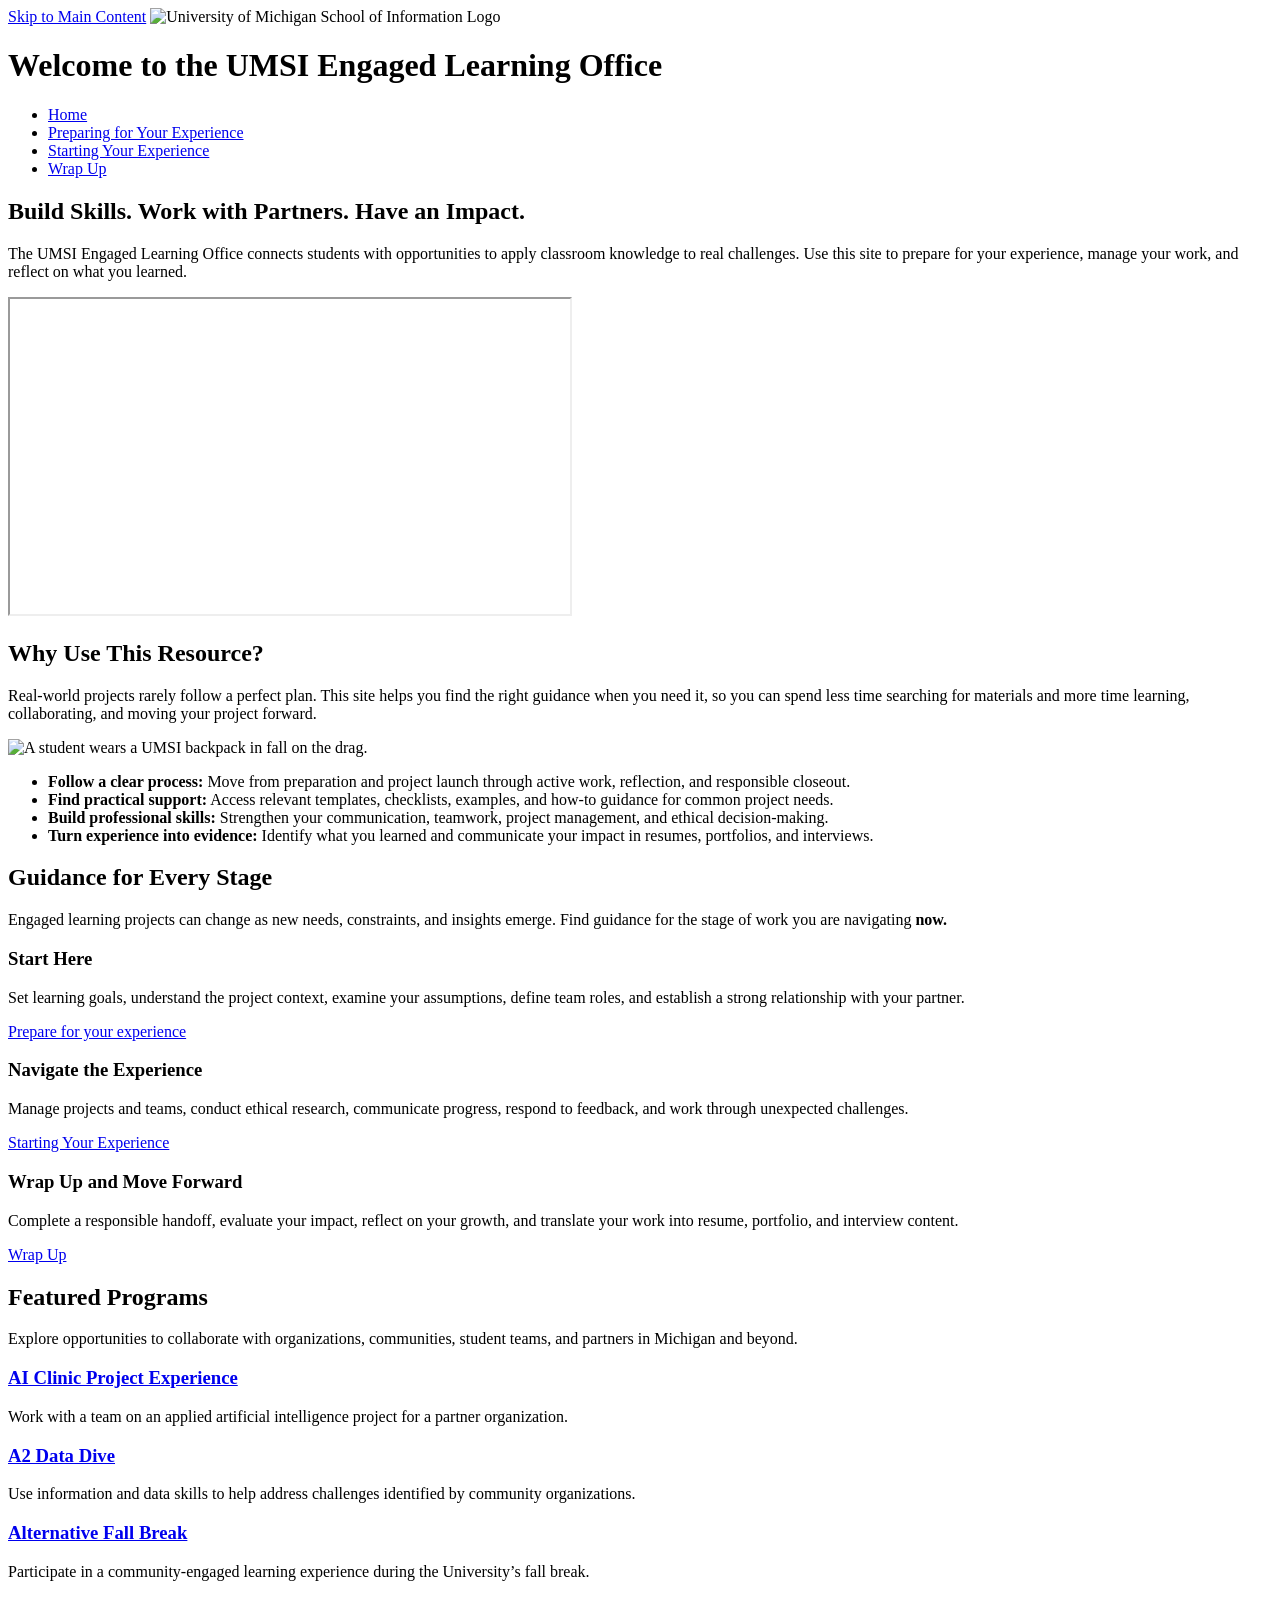
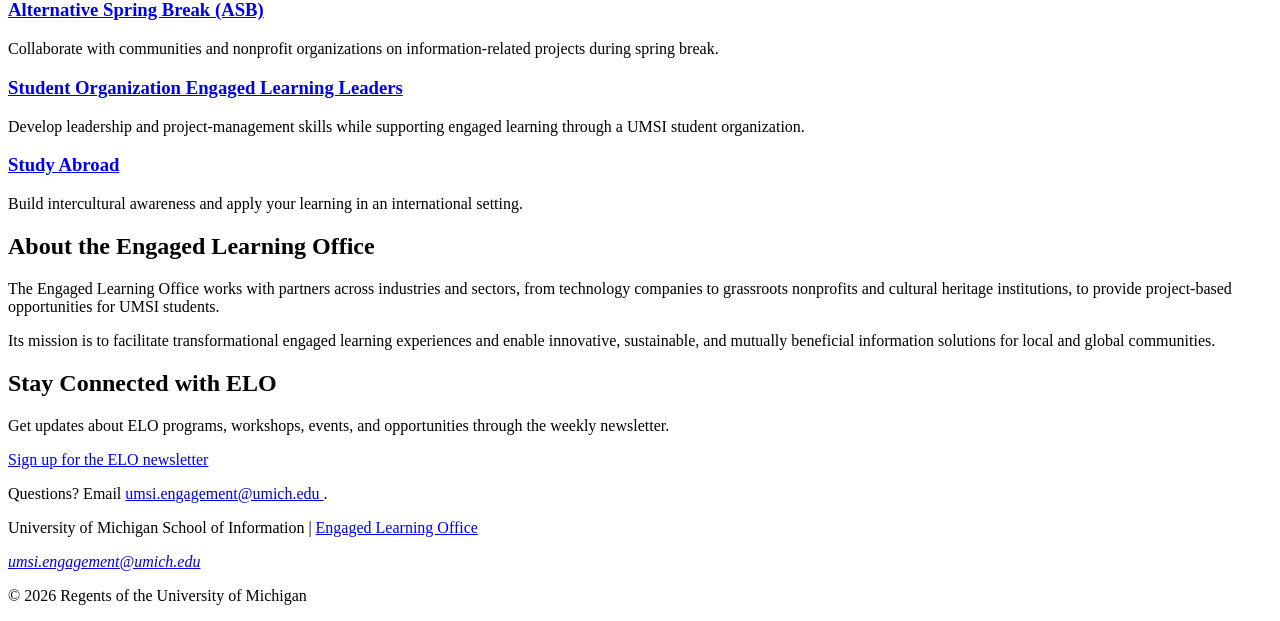
==== index.html @ fd1ef39e "Enhance accessibility and structure of index.html" ====
<!DOCTYPE html>
<html lang="en">
<head>
    <meta charset="UTF-8">
    <meta name="viewport" content="width=device-width, initial-scale=1.0">
    <title>Engaged Learning Resources | UMSI</title>
    <link rel="stylesheet" href="css/html5reset.css">
    <link rel="stylesheet" href="css/style.css">

</head>
<body>

    <header>
  <a href="#main" class="skip-link">Skip to Main Content</a>
        <img src="images/UMSI_signature_vertical_informal_solidblue.jpg" alt="University of Michigan School of Information Logo">
      <h1>Welcome to the UMSI Engaged Learning Office</h1>
        <nav>
            <ul>
                <li><a href="index.html" aria-current="page">Home</a></li>
                <li><a href="prep.html">Preparing for Your Experience</a></li>
                <li><a href="starting.html">Starting Your Experience</a></li>
                <li><a href="current.html">Wrap Up</a></li>
            </ul>
        </nav>

    </header>
    <main id="main">
    <section>
      <h2>Build Skills. Work with Partners. Have an Impact.</h2>
      <p>
       The UMSI Engaged Learning Office connects students with opportunities to apply classroom knowledge to real challenges. Use this site to prepare for your experience, manage your work, and reflect on what you learned.
      </p>

      <iframe width="560" height="315" src="https://www.youtube.com/embed/81ZO9RfIJEQ?si=tBp82YWZMl1u7CVS" title="Engaged Learning Office official video" allow="accelerometer; autoplay; clipboard-write; encrypted-media; gyroscope; picture-in-picture; web-share" referrerpolicy="strict-origin-when-cross-origin" allowfullscreen></iframe>
         <!-- Note: this iframe might cause an Axe ARIA error - that's not on you that's on YouTube! -->
    </section>

<section>
    <h2>Why Use This Resource?</h2>

    <p>Real-world projects rarely follow a perfect plan. This site helps you find the right guidance when you need it, so you can spend less time searching for materials and more time learning, collaborating, and moving your project forward.
    </p>
        <img src="images/UMSI_CampusFall_UMSIBackpack_02.jpg" alt="A student wears a UMSI backpack in fall on the drag.">
    <ul>
        <li><strong>Follow a clear process:</strong> Move from preparation and project launch through active work, reflection, and responsible closeout.</li>
        <li><strong>Find practical support:</strong> Access relevant templates, checklists, examples, and how-to guidance for common project needs.</li>
        <li><strong>Build professional skills:</strong> Strengthen your communication, teamwork, project management, and ethical decision-making.</li>
        <li><strong>Turn experience into evidence:</strong> Identify what you learned and communicate your impact in resumes, portfolios, and interviews.</li>
    </ul>
</section>

 <section>
    <h2>Guidance for Every Stage</h2>
    <p>Engaged learning projects can change as new needs, constraints, and insights emerge. Find guidance for the stage of work you are navigating <strong>now.</strong></p>
    <div class="card-grid">
    <article>
      <h3>Start Here</h3>
      <p>Set learning goals, understand the project context, examine your assumptions, define team roles, and establish a strong relationship with your partner.</p>
      <a href="prep.html">Prepare for your experience</a>
    </article>

    <article>
      <h3>Navigate the Experience</h3>
      <p>Manage projects and teams, conduct ethical research, communicate progress, respond to feedback, and work through unexpected challenges.</p>
      <a href="starting.html">Starting Your Experience</a>
    </article>

    <article>
      <h3>Wrap Up and Move Forward</h3>
      <p>Complete a responsible handoff, evaluate your impact, reflect on your growth, and translate your work into resume, portfolio, and interview content.</p>
      <a href="current.html">Wrap Up</a>
    </article>
    </div>
  </section>

   <section>
    <h2>Featured Programs</h2>
    <p>Explore opportunities to collaborate with organizations, communities, student teams, and partners in Michigan and beyond.</p>
    <div class="card-grid">
    <article>
    <h3><a href="https://mcompass.umich.edu/_portal/tds-program-brochure?programid=12810">AI Clinic Project Experience</a></h3>
    <p>Work with a team on an applied artificial intelligence project for a partner organization.</p>
    </article>

    <article>
    <h3><a href="https://mcompass.umich.edu/_portal/tds-program-brochure?programid=12556">A2 Data Dive</a></h3>
    <p>Use information and data skills to help address challenges identified by community organizations.</p>
    </article>

     <article>
      <h3><a href="https://mcompass.umich.edu/_portal/tds-program-brochure?programid=11297">Alternative Fall Break</a></h3>
      <p>Participate in a community-engaged learning experience during the University’s fall break.</p>
    </article>

    <article>
      <h3><a href="https://mcompass.umich.edu/_portal/tds-program-brochure?programid=10621">Alternative Spring Break (ASB)</a></h3>
       <p>Collaborate with communities and nonprofit organizations on information-related projects during spring break.</p>
    </article>

    <article>
      <h3><a href="https://mcompass.umich.edu/_portal/tds-program-brochure?programid=12294">Student Organization Engaged Learning Leaders</a></h3>
       <p>Develop leadership and project-management skills while supporting engaged learning through a UMSI student organization.</p>
    </article>

    <article>
      <h3><a href="https://www.si.umich.edu/student-life/study-abroad">Study Abroad</a></h3>
      <p>Build intercultural awareness and apply your learning in an international setting. </p>
    </article>
    </div>
   </section>
  <section>
    <h2>About the Engaged Learning Office</h2>
    <p>The Engaged Learning Office works with partners across industries and sectors, from technology companies to grassroots nonprofits and cultural heritage institutions, to provide project-based opportunities for UMSI students.</p>
    <p>Its mission is to facilitate transformational engaged learning experiences and enable innovative, sustainable, and mutually beneficial information solutions for local and global communities.</p>
  </section>
  <aside>
    <h2>Stay Connected with ELO</h2>
    <p>Get updates about ELO programs, workshops, events, and opportunities through the weekly newsletter.</p>
    <div>
       <a href="https://umsi.info/elo-newsletter"> Sign up for the ELO newsletter</a>
    </div>
    <p>Questions? Email <a href="mailto:umsi.engagement@umich.edu">umsi.engagement@umich.edu </a>.</p>
  </aside>
    </main>
    <footer>
        <p>University of Michigan School of Information | <a href="https://www.si.umich.edu/programs/engaged-learning/about-engaged-learning-office">Engaged Learning Office </a></p>
      <address>
        <a href="mailto:umsi.engagement@umich.edu">umsi.engagement@umich.edu</a>
      </address>
      <p>&copy; 2026 Regents of the University of Michigan</p>
    </footer>
</body>
</html>
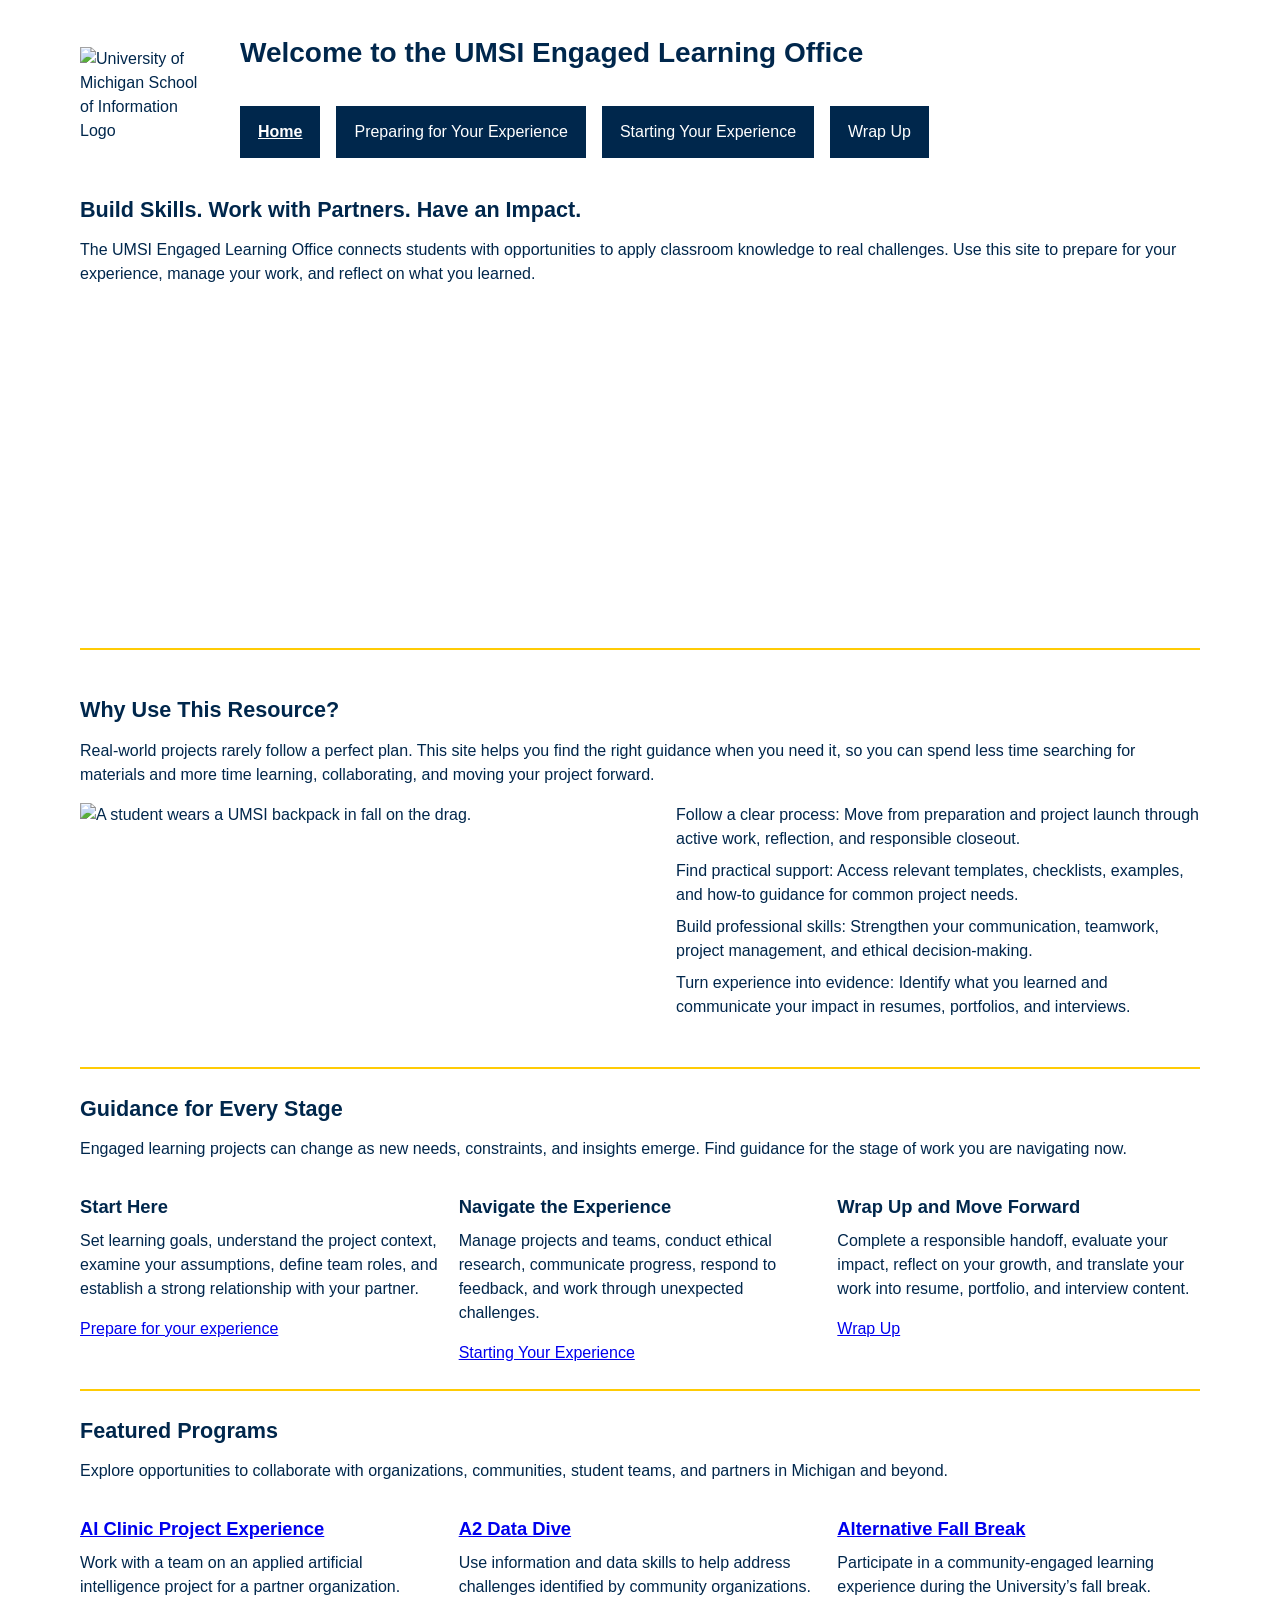
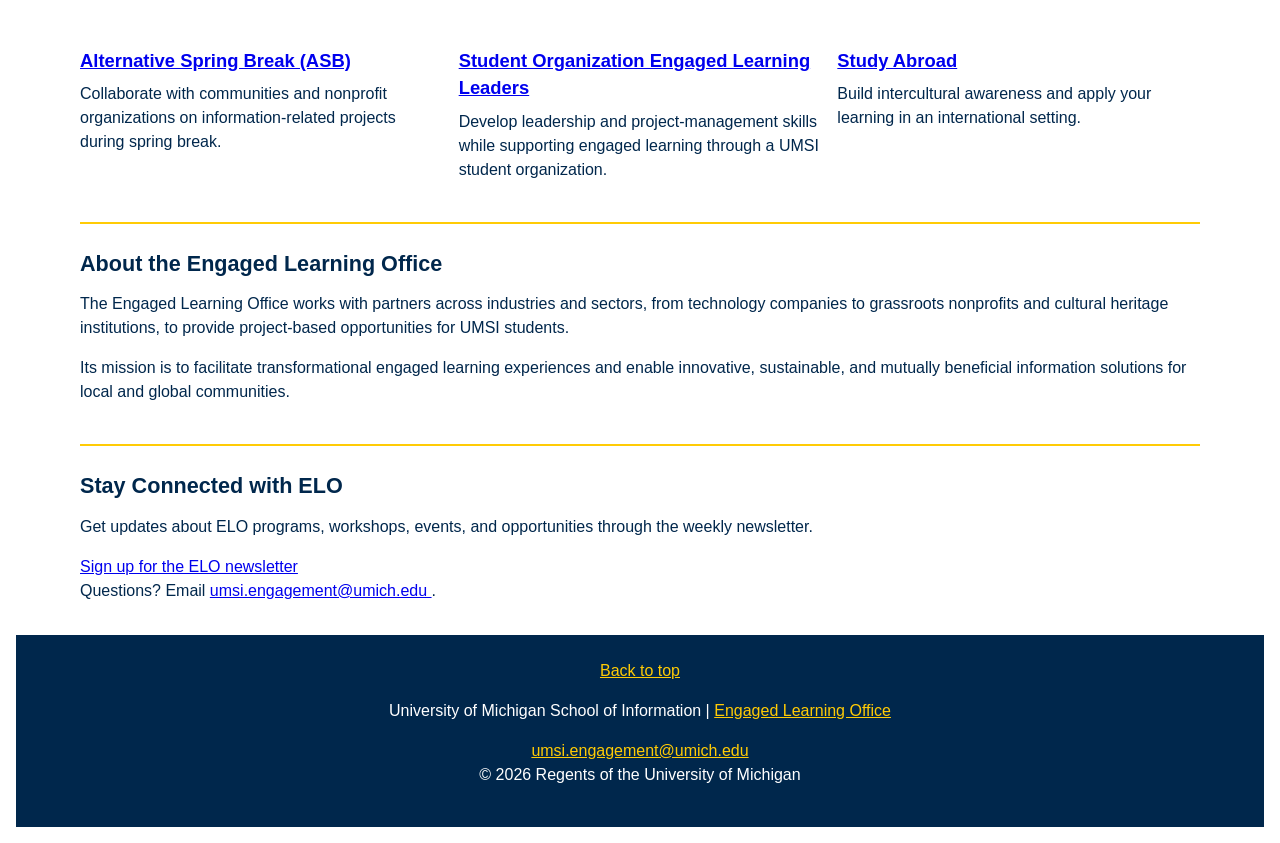
==== commit 5cc59099: "Add tablet/desktop layout, 404 page, dynamic footer year, and resource accordions" ====
--- a/index.html
+++ b/index.html
@@ -10,7 +10,7 @@
 </head>
 <body>
 
-    <header>
+    <header id="top">
   <a href="#main" class="skip-link">Skip to Main Content</a>
         <img src="images/UMSI_signature_vertical_informal_solidblue.jpg" alt="University of Michigan School of Information Logo">
       <h1>Welcome to the UMSI Engaged Learning Office</h1>
@@ -35,7 +35,7 @@
          <!-- Note: this iframe might cause an Axe ARIA error - that's not on you that's on YouTube! -->
     </section>
 
-<section>
+<section class="split">
     <h2>Why Use This Resource?</h2>
 
     <p>Real-world projects rarely follow a perfect plan. This site helps you find the right guidance when you need it, so you can spend less time searching for materials and more time learning, collaborating, and moving your project forward.
@@ -123,11 +123,15 @@
   </aside>
     </main>
     <footer>
+        <p><a href="#top">Back to top</a></p>
         <p>University of Michigan School of Information | <a href="https://www.si.umich.edu/programs/engaged-learning/about-engaged-learning-office">Engaged Learning Office </a></p>
       <address>
         <a href="mailto:umsi.engagement@umich.edu">umsi.engagement@umich.edu</a>
       </address>
-      <p>&copy; 2026 Regents of the University of Michigan</p>
+      <p>&copy; <span id="year"></span> Regents of the University of Michigan</p>
     </footer>
+    <script>
+      document.getElementById("year").innerHTML = new Date().getFullYear();
+    </script>
 </body>
-</html>
+</html>
--- a/css/style.css
+++ b/css/style.css
@@ -0,0 +1,255 @@
+/* Smooth scrolling (unless less motion) */
+@media (prefers-reduced-motion: no-preference) {
+  html {
+    scroll-behavior: smooth;
+  }
+}
+
+/* Body styling */
+body {
+  font-family: Helvetica, Arial, sans-serif;
+  font-size: 1rem;
+  line-height: 1.5;
+  color: #00274C;
+  background-color: #FFFFFF;
+  padding: 1rem;
+}
+
+/* Heading spacing styles */
+h1 {
+  font-size: 1.75rem;
+  font-weight: bold;
+  text-align: center;
+  margin-top: 1rem;
+  margin-bottom: 1rem;
+  color: #00274C;
+}
+h2 {
+  font-size: 1.35rem;
+  font-weight: bold;
+  margin-top: 1.25rem;
+  margin-bottom: 0.75rem;
+  color: #00274C;
+}
+p {
+  margin-bottom: 1rem;
+}
+h3 {
+  font-size: 1.15rem;
+  font-weight: bold;
+  margin-top: 1rem;
+  margin-bottom: 0.5rem;
+  color: #00274C;
+}
+
+ul,
+ol {
+  margin-bottom: 1rem;
+  padding-left: 1.25rem;
+}
+
+li {
+  margin-bottom: 0.5rem;
+}
+
+/* Link styles */
+.skip-link {
+  position: absolute;
+  top: -60px;
+  left: 0;
+  background: #fff;
+  color: #00274C;
+  padding: 8px 12px;
+  border: 1px solid #00274C;
+  border-radius: 4px;
+}
+.skip-link:focus {
+  top: 0;
+}
+a:focus {
+  outline: 2px solid #00274C;
+}
+
+/* Video and Image styles */
+header img {
+  display: block;
+  max-width: 40%;
+  height: auto;
+  margin-left: auto;
+  margin-right: auto;
+}
+main img {
+  display: block;
+  width: 100%;
+  max-width: 100%;
+  height: auto;
+  margin-bottom: 1rem;
+}
+
+iframe {
+  max-width: 100%;
+  height: auto;
+  aspect-ratio: 16 / 9;
+}
+
+/* Navigation styles */
+nav ul {
+  list-style: none;
+  padding: 0;
+  margin: 1rem 0;
+  text-align: center;
+}
+
+nav li {
+  margin-bottom: 0.75rem;
+}
+
+nav a {
+  display: inline-block;
+  width: 90%;
+  padding: 0.75rem 1rem;
+  background-color: #00274C;
+  color: #FFFFFF;
+  text-decoration: none;
+  text-align: center;
+  border: 0.15rem solid #00274C;
+}
+
+nav a:focus,
+nav a:hover {
+  background-color: #FFCB05;
+  color: #00274C;
+  border-color: #00274C;
+}
+
+nav a[aria-current="page"] {
+  font-weight: bold;
+  text-decoration: underline;
+}
+/* main card grid styles */
+.card-grid {
+  display: grid;
+  grid-template-columns: 1fr;
+  gap: 1rem;
+}
+
+/* Section lines */
+section {
+  border-bottom: 0.15rem solid #FFCB05;
+  padding-bottom: 1.5rem;
+  margin-bottom: 1.5rem;
+}
+
+
+/* Footer styles */
+footer {
+  background-color: #00274C;
+  color: #FFFFFF;
+  text-align: center;
+  padding: 1.5rem 1rem;
+  margin-top: 2rem;
+}
+
+footer a {
+  color: #FFCB05;
+}
+
+footer a:focus,
+footer a:hover {
+  color: #FFFFFF;
+  text-decoration: underline;
+}
+
+/* Resource Accordion */
+details {
+  border: 0.15rem solid #00274C;
+  margin-bottom: 1rem;
+}
+summary {
+  padding: 0.75rem 1rem;
+  background-color: #00274C;
+  color: #FFFFFF;
+  font-weight: bold;
+  cursor: pointer;
+}
+summary:hover,
+summary:focus {
+  background-color: #FFCB05;
+  color: #00274C;
+  outline: 2px solid #00274C;
+}
+details ul {
+  padding: 1rem 1rem 0 2.25rem;
+}
+
+
+
+/* Tablet Sizing */
+@media (min-width: 48em) {
+  header {
+    display: grid;
+    grid-template-columns: auto 1fr;
+    column-gap: 2rem;
+    align-items: center;
+  }
+  header img {
+    grid-column: 1;
+    grid-row: 1 / 3;
+    max-width: 8rem;
+    margin: 0;
+  }
+  h1 {
+    grid-column: 2;
+    text-align: left;
+  }
+  header nav {
+    grid-column: 2;
+  }
+
+  nav ul {
+    display: flex;
+    justify-content: flex-start;
+    gap: 1rem;
+  }
+  nav li {
+    margin-bottom: 0;
+  }
+  nav a {
+    width: auto;
+  }
+
+  .card-grid {
+    grid-template-columns: 1fr 1fr;
+  }
+}
+
+/* Desktop Sizing */
+@media (min-width: 64em) {
+
+  header,
+  main {
+    max-width: 70rem;
+    margin-left: auto;
+    margin-right: auto;
+  }
+
+  .card-grid {
+    grid-template-columns: 1fr 1fr 1fr;
+  }
+
+  .split {
+    display: grid;
+    grid-template-columns: 1fr 1fr;
+    column-gap: 2rem;
+    align-items: start;
+  }
+  .split h2,
+  .split p {
+    grid-column: 1 / -1;
+  }
+
+  main > img {
+    max-height: 25rem;
+    object-fit: cover;
+  }
+}
